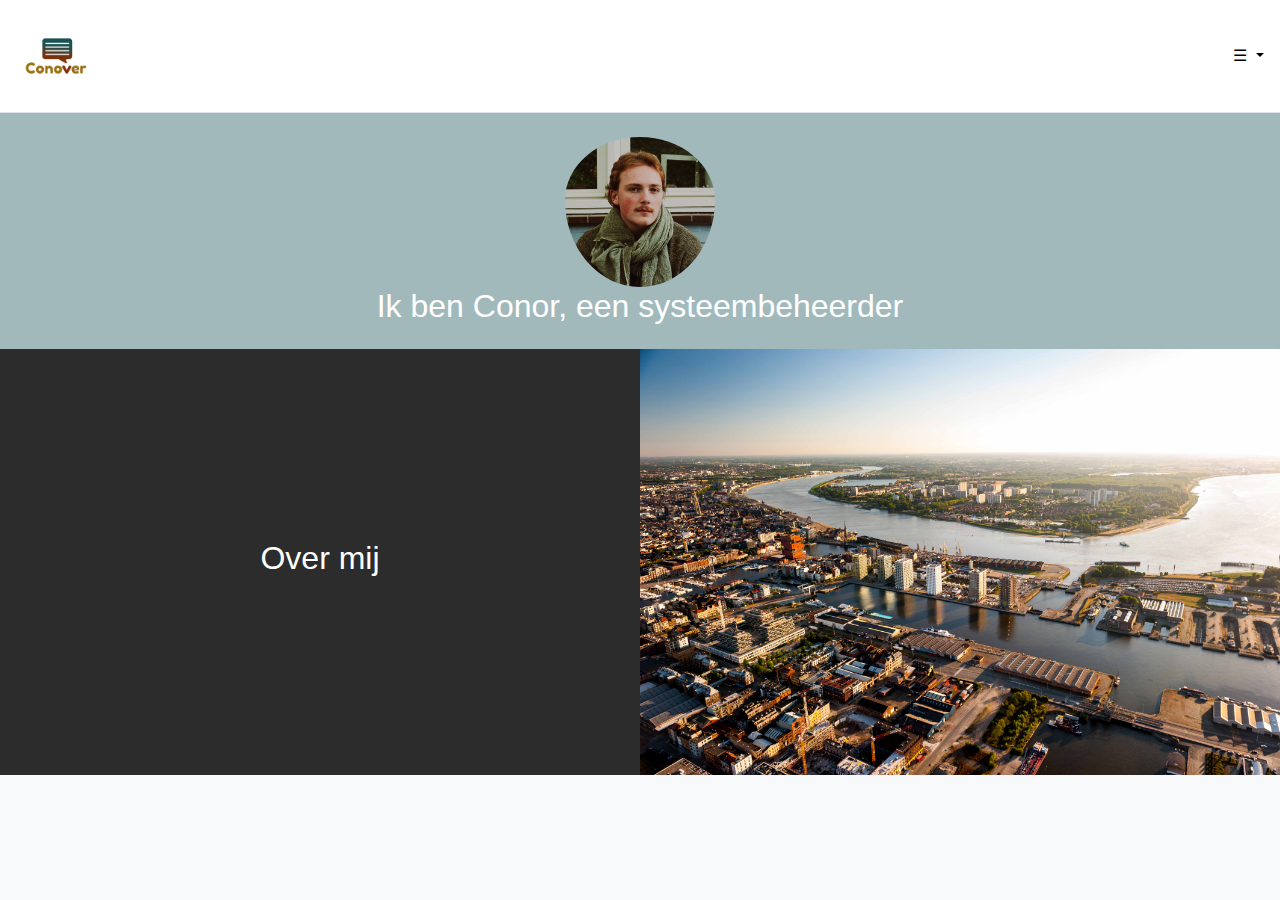
==== index.html @ fb78f048 "Add files via upload" ====
<!DOCTYPE html>
<html lang="nl">
<head>
    <meta charset="UTF-8">
    <meta name="viewport" content="width=device-width, initial-scale=1.0">
    <link href="https://cdn.jsdelivr.net/npm/bootstrap@5.3.0/dist/css/bootstrap.min.css" rel="stylesheet">
    <link rel="stylesheet" href="css/style.css">
    <link rel="stylesheet" href="css/reset.css">
    <title>Home</title>
</head>
<body>
    <header class="p-3 border-bottom">
        <section class="d-flex flex-wrap align-items-center justify-content-center justify-content-lg-start">
          <img src="assets/logotransparent.png" width="80px" height="80px">
          <article class="dropdown ms-auto">
            <a href="#" class="d-block link-body-emphasis text-decoration-none dropdown-toggle" data-bs-toggle="dropdown" aria-expanded="false">
              ☰
            </a>
            <ul class="dropdown-menu text-small">
              <li><a class="dropdown-item" href="index.html">Home</a></li>
              <li><a class="dropdown-item" href="portfolio.html">Portfolio</a></li>
              <li><hr class="dropdown-divider"></li>
              <li><a class="dropdown-item" href="contact.html">Contact</a></li>
            </ul>
          </article>
        </section>
    </header>
    
    <main class="text-center">
        <section class="bg-light-blue">
            <img src="assets/portret.jpg" alt="Profile Picture" class="rounded-circle pt-4" width="150">
            <h2 class="m-0 pb-4">Ik ben Conor, een systeembeheerder</h2>
        </section>

        <section class="text-center row g-0">
              <article class="col custom-bg d-flex justify-content-center align-items-center">
                <h2>Over mij</h2>
              </article>
              <article class="col bg-index">
                <img src="assets/sfeerbeeld1.jpg" class="img-fluid bg-cover" alt="Background afbeelding">
              </article>
          </section>
    </main>

    <script src="https://cdn.jsdelivr.net/npm/bootstrap@5.3.0/dist/js/bootstrap.bundle.min.js"></script>
</body>
</html>
---- css/style.css ----
* {
    margin: 0;
    padding: 0;
    box-sizing: border-box;
}

body {
    font-family: Arial, sans-serif;
    color: #333;
    background-color: #f8f9fa;
}

header {
    background-color: #ffffff;
    padding: 1rem;
}

header h1 {
    font-size: 1.5rem;
}

.nav-link {
    color: #333;
    text-decoration: none;
    margin-right: 1rem;
}

.nav-link:hover {
    text-decoration: underline;
}

.bg-light-blue {
    background-color: #a2b9bc;
    color: #ffffff;
}

.bg-dark-teal {
    background-color: #2e3d49;
    color: #ffffff;
}

.bg-brown {
    background-color: #a47449;
    color: #ffffff;
}

.rounded {
    border-radius: 0.5rem;
}

footer {
    background-color: #333;
    color: #ffffff;
    text-align: center;
    padding: 1rem;
    margin-top: 2rem;
}
.bg-index {
    background-size: cover;
    background-position: center;
    min-height: 200px;
    height: 100%;
}
.custom-bg {
    background-color: #2C2C2C;
    color: #FFFFFF;
}
.bg-contact {  
    background-color: #1c3334;
    color: white;
}
.btn-primary {
    background-color: white !important;
    color: #1c3334 !important;
    border-color: white !important;
}
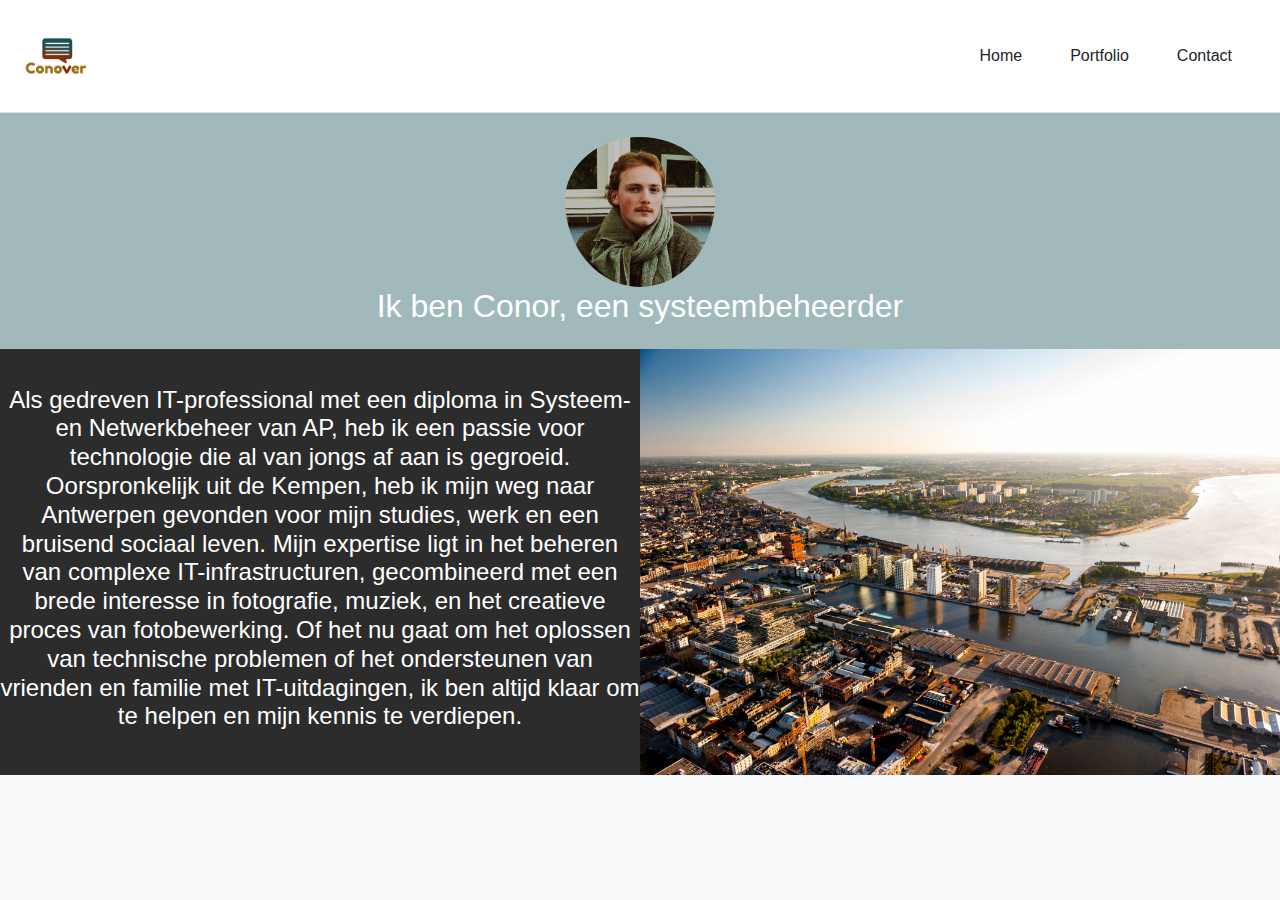
==== commit 68f8d585: "Add files via upload" ====
--- a/index.html
+++ b/index.html
@@ -9,22 +9,18 @@
     <title>Home</title>
 </head>
 <body>
-    <header class="p-3 border-bottom">
-        <section class="d-flex flex-wrap align-items-center justify-content-center justify-content-lg-start">
-          <img src="assets/logotransparent.png" width="80px" height="80px">
-          <article class="dropdown ms-auto">
-            <a href="#" class="d-block link-body-emphasis text-decoration-none dropdown-toggle" data-bs-toggle="dropdown" aria-expanded="false">
-              ☰
-            </a>
-            <ul class="dropdown-menu text-small">
-              <li><a class="dropdown-item" href="index.html">Home</a></li>
-              <li><a class="dropdown-item" href="portfolio.html">Portfolio</a></li>
-              <li><hr class="dropdown-divider"></li>
-              <li><a class="dropdown-item" href="contact.html">Contact</a></li>
+  <header class="p-3 border-bottom">
+    <section class="d-flex align-items-center justify-content-between">
+        <img src="assets/logotransparent.png" width="80px" height="80px" alt="Logo">
+        <nav>
+            <ul class="nav">
+                <li class="nav-item"><a class="nav-link text-dark" href="index.html">Home</a></li>
+                <li class="nav-item"><a class="nav-link text-dark" href="portfolio.html">Portfolio</a></li>
+                <li class="nav-item"><a class="nav-link text-dark" href="contact.html">Contact</a></li>
             </ul>
-          </article>
-        </section>
-    </header>
+        </nav>
+    </section>
+</header>
     
     <main class="text-center">
         <section class="bg-light-blue">
@@ -34,7 +30,7 @@
 
         <section class="text-center row g-0">
               <article class="col custom-bg d-flex justify-content-center align-items-center">
-                <h2>Over mij</h2>
+                <h4>Als gedreven IT-professional met een diploma in Systeem- en Netwerkbeheer van AP, heb ik een passie voor technologie die al van jongs af aan is gegroeid. Oorspronkelijk uit de Kempen, heb ik mijn weg naar Antwerpen gevonden voor mijn studies, werk en een bruisend sociaal leven. Mijn expertise ligt in het beheren van complexe IT-infrastructuren, gecombineerd met een brede interesse in fotografie, muziek, en het creatieve proces van fotobewerking. Of het nu gaat om het oplossen van technische problemen of het ondersteunen van vrienden en familie met IT-uitdagingen, ik ben altijd klaar om te helpen en mijn kennis te verdiepen.</h4>
               </article>
               <article class="col bg-index">
                 <img src="assets/sfeerbeeld1.jpg" class="img-fluid bg-cover" alt="Background afbeelding">
